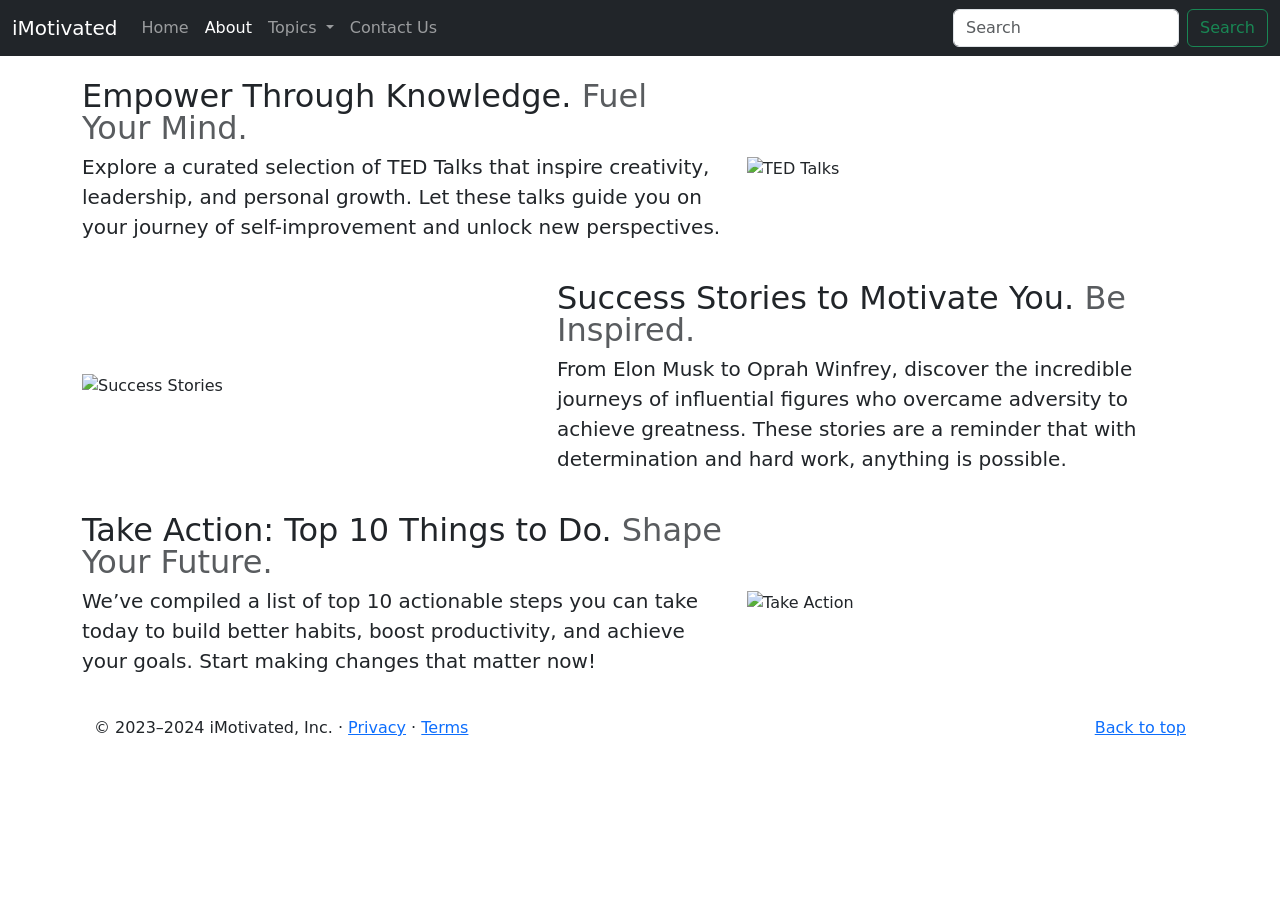
==== about.html @ 9ea01d97 "first commit" ====
<!DOCTYPE html>
<html lang="en">
<head>
    <meta charset="UTF-8">
    <meta name="viewport" content="width=device-width, initial-scale=1.0">
    <link href="https://cdn.jsdelivr.net/npm/bootstrap@5.3.3/dist/css/bootstrap.min.css" rel="stylesheet" integrity="sha384-QWTKZyjpPEjISv5WaRU9OFeRpok6YctnYmDr5pNlyT2bRjXh0JMhjY6hW+ALEwIH" crossorigin="anonymous">
<script src="https://cdn.jsdelivr.net/npm/bootstrap@5.3.3/dist/js/bootstrap.bundle.min.js" integrity="sha384-YvpcrYf0tY3lHB60NNkmXc5s9fDVZLESaAA55NDzOxhy9GkcIdslK1eN7N6jIeHz" crossorigin="anonymous"></script>

    <title>iMotivated Haven for Programmers</title>
</head>
<body>
    
    <nav class="navbar navbar-expand-lg navbar-dark bg-dark">
        <div class="container-fluid">
          <a class="navbar-brand" href="#">iMotivated</a>
          <button class="navbar-toggler" type="button" data-bs-toggle="collapse" data-bs-target="#navbarSupportedContent" aria-controls="navbarSupportedContent" aria-expanded="false" aria-label="Toggle navigation">
            <span class="navbar-toggler-icon"></span>
          </button>
          <div class="collapse navbar-collapse" id="navbarSupportedContent">
            <ul class="navbar-nav me-auto mb-2 mb-lg-0">
              <li class="nav-item">
                <a class="nav-link" aria-current="page" href="index.html">Home</a>
              </li>
              <li class="nav-item">
                <a class="nav-link active" href="/about.html">About</a>
              </li>
              <li class="nav-item dropdown">
                <a
                  class="nav-link dropdown-toggle"
                  href="#"
                  role="button"
                  data-bs-toggle="dropdown"
                  aria-expanded="false"
                >
                  Topics
                </a>
                <ul class="dropdown-menu">
                  <li><a class="dropdown-item" href="#">Technology</a></li>
                  <li><a class="dropdown-item" href="#">Web Development</a></li>
                  <li><hr class="dropdown-divider" /></li>
                  <li><a class="dropdown-item" href="#">Support</a></li>
                  <li><a class="dropdown-item" href="#">Write for us</a></li>
                </ul>
              </li>
              <li class="nav-item"></li>
                <a class="nav-link" href="contact.html">Contact Us</a>
              </li>
  
            </ul>
            <form class="d-flex" role="search">
              <input class="form-control me-2" type="search" placeholder="Search" aria-label="Search">
              <button class="btn btn-outline-success" type="submit">Search</button>
            </form>
          </div>
        </div>
    </nav>

    <div class="container my-4" >
      <div class="row featurette d-flex justify-content-center align-items-center mb-4">
        <div class="col-md-7">
          <h2 class="featurette-heading fw-normal lh-1">Empower Through Knowledge. <span class="text-body-secondary">Fuel Your Mind.</span></h2>
          <p class="lead">Explore a curated selection of TED Talks that inspire creativity, leadership, and personal growth. Let these talks guide you on your journey of self-improvement and unlock new perspectives.</p>
        </div>
        <div class="col-md-5 order-md-1">
          <img src="/cwh_project/ted_1.png" class="bd-placeholder-img bd-placeholder-img-lg featurette-image img-fluid mx-auto" width="400" height="400" alt="TED Talks">
        </div>
      </div>
      

      <div class="row featurette d-flex justify-content-center align-items-center mb-4">
        <div class="col-md-7 order-md-1">
          <h2 class="featurette-heading fw-normal lh-1">Success Stories to Motivate You. <span class="text-body-secondary">Be Inspired.</span></h2>
          <p class="lead">From Elon Musk to Oprah Winfrey, discover the incredible journeys of influential figures who overcame adversity to achieve greatness. These stories are a reminder that with determination and hard work, anything is possible.</p>
        </div>
        <div class="col-md-5">
          <img src="/cwh_project/images/success_1.avif" class="bd-placeholder-img bd-placeholder-img-lg featurette-image img-fluid mx-auto" width="400" height="400" alt="Success Stories">
        </div>
      </div>
        
      <div class="row featurette d-flex justify-content-center align-items-center mb-4">
        <div class="col-md-7">
          <h2 class="featurette-heading fw-normal lh-1">Take Action: Top 10 Things to Do. <span class="text-body-secondary">Shape Your Future.</span></h2>
          <p class="lead">We’ve compiled a list of top 10 actionable steps you can take today to build better habits, boost productivity, and achieve your goals. Start making changes that matter now!</p>
        </div>
        <div class="col-md-5">
          <img src="/cwh_project/images/action_1.jpeg" class="bd-placeholder-img bd-placeholder-img-lg featurette-image img-fluid mx-auto" width="400" height="400" alt="Take Action">
        </div>
      </div>
      

    
    <footer class="container">
        <p class="float-end"><a href="#">Back to top</a></p>
        <p>© 2023–2024 iMotivated, Inc. · <a href="#">Privacy</a> · <a href="#">Terms</a></p>
      </footer>
        

    
    

    <script src="https://cdn.jsdelivr.net/npm/@popperjs/core@2.11.8/dist/umd/popper.min.js" integrity="sha384-I7E8VVD/ismYTF4hNIPjVp/Zjvgyol6VFvRkX/vR+Vc4jQkC+hVqc2pM8ODewa9r" crossorigin="anonymous"></script>
    <script src="https://cdn.jsdelivr.net/npm/bootstrap@5.3.3/dist/js/bootstrap.min.js" integrity="sha384-0pUGZvbkm6XF6gxjEnlmuGrJXVbNuzT9qBBavbLwCsOGabYfZo0T0to5eqruptLy" crossorigin="anonymous"></script>
    <script src="https://cdn.jsdelivr.net/npm/bootstrap@5.1.2/dist/js/bootstrap.bundle.min.js" integrity="sha384-kQtW33rZJAHjgefvhyyzcGF3C5TFyBQBA13V1RKPf4uH+bwyzQxZ6CmMZHmNBEfJ" crossorigin="anonymous"></script>
  </body>
</html>
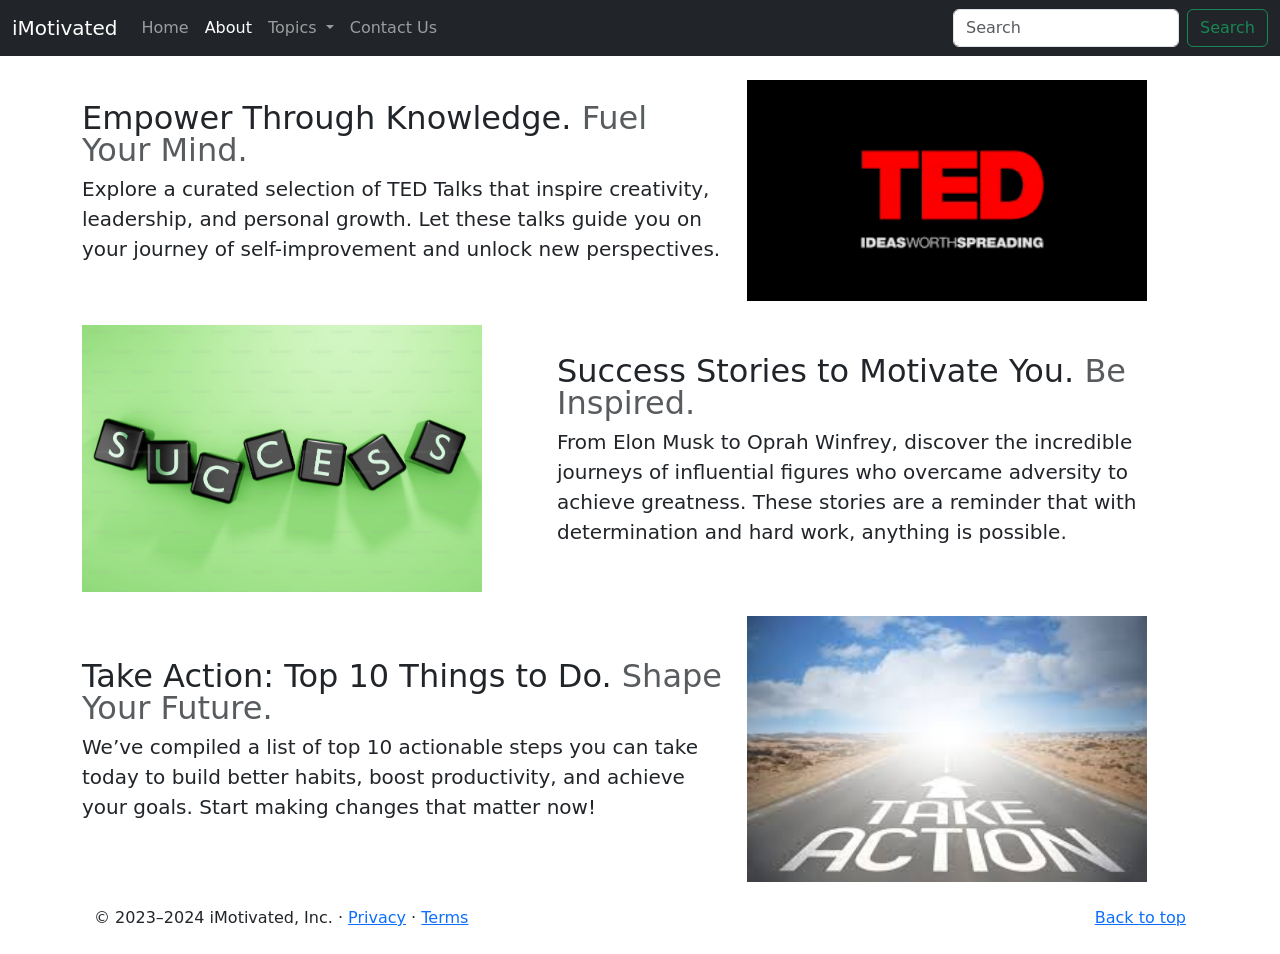
==== commit 9c39a57b: "Update_1 about.html" ====
--- a/about.html
+++ b/about.html
@@ -62,7 +62,7 @@
           <p class="lead">Explore a curated selection of TED Talks that inspire creativity, leadership, and personal growth. Let these talks guide you on your journey of self-improvement and unlock new perspectives.</p>
         </div>
         <div class="col-md-5 order-md-1">
-          <img src="/cwh_project/ted_1.png" class="bd-placeholder-img bd-placeholder-img-lg featurette-image img-fluid mx-auto" width="400" height="400" alt="TED Talks">
+          <img src="ted_1.png" class="bd-placeholder-img bd-placeholder-img-lg featurette-image img-fluid mx-auto" width="400" height="400" alt="TED Talks">
         </div>
       </div>
       
@@ -73,7 +73,7 @@
           <p class="lead">From Elon Musk to Oprah Winfrey, discover the incredible journeys of influential figures who overcame adversity to achieve greatness. These stories are a reminder that with determination and hard work, anything is possible.</p>
         </div>
         <div class="col-md-5">
-          <img src="/cwh_project/images/success_1.avif" class="bd-placeholder-img bd-placeholder-img-lg featurette-image img-fluid mx-auto" width="400" height="400" alt="Success Stories">
+          <img src="images/success_1.avif" class="bd-placeholder-img bd-placeholder-img-lg featurette-image img-fluid mx-auto" width="400" height="400" alt="Success Stories">
         </div>
       </div>
         
@@ -83,7 +83,7 @@
           <p class="lead">We’ve compiled a list of top 10 actionable steps you can take today to build better habits, boost productivity, and achieve your goals. Start making changes that matter now!</p>
         </div>
         <div class="col-md-5">
-          <img src="/cwh_project/images/action_1.jpeg" class="bd-placeholder-img bd-placeholder-img-lg featurette-image img-fluid mx-auto" width="400" height="400" alt="Take Action">
+          <img src="images/action_1.jpeg" class="bd-placeholder-img bd-placeholder-img-lg featurette-image img-fluid mx-auto" width="400" height="400" alt="Take Action">
         </div>
       </div>
       
@@ -102,4 +102,4 @@
     <script src="https://cdn.jsdelivr.net/npm/bootstrap@5.3.3/dist/js/bootstrap.min.js" integrity="sha384-0pUGZvbkm6XF6gxjEnlmuGrJXVbNuzT9qBBavbLwCsOGabYfZo0T0to5eqruptLy" crossorigin="anonymous"></script>
     <script src="https://cdn.jsdelivr.net/npm/bootstrap@5.1.2/dist/js/bootstrap.bundle.min.js" integrity="sha384-kQtW33rZJAHjgefvhyyzcGF3C5TFyBQBA13V1RKPf4uH+bwyzQxZ6CmMZHmNBEfJ" crossorigin="anonymous"></script>
   </body>
-</html>+</html>
